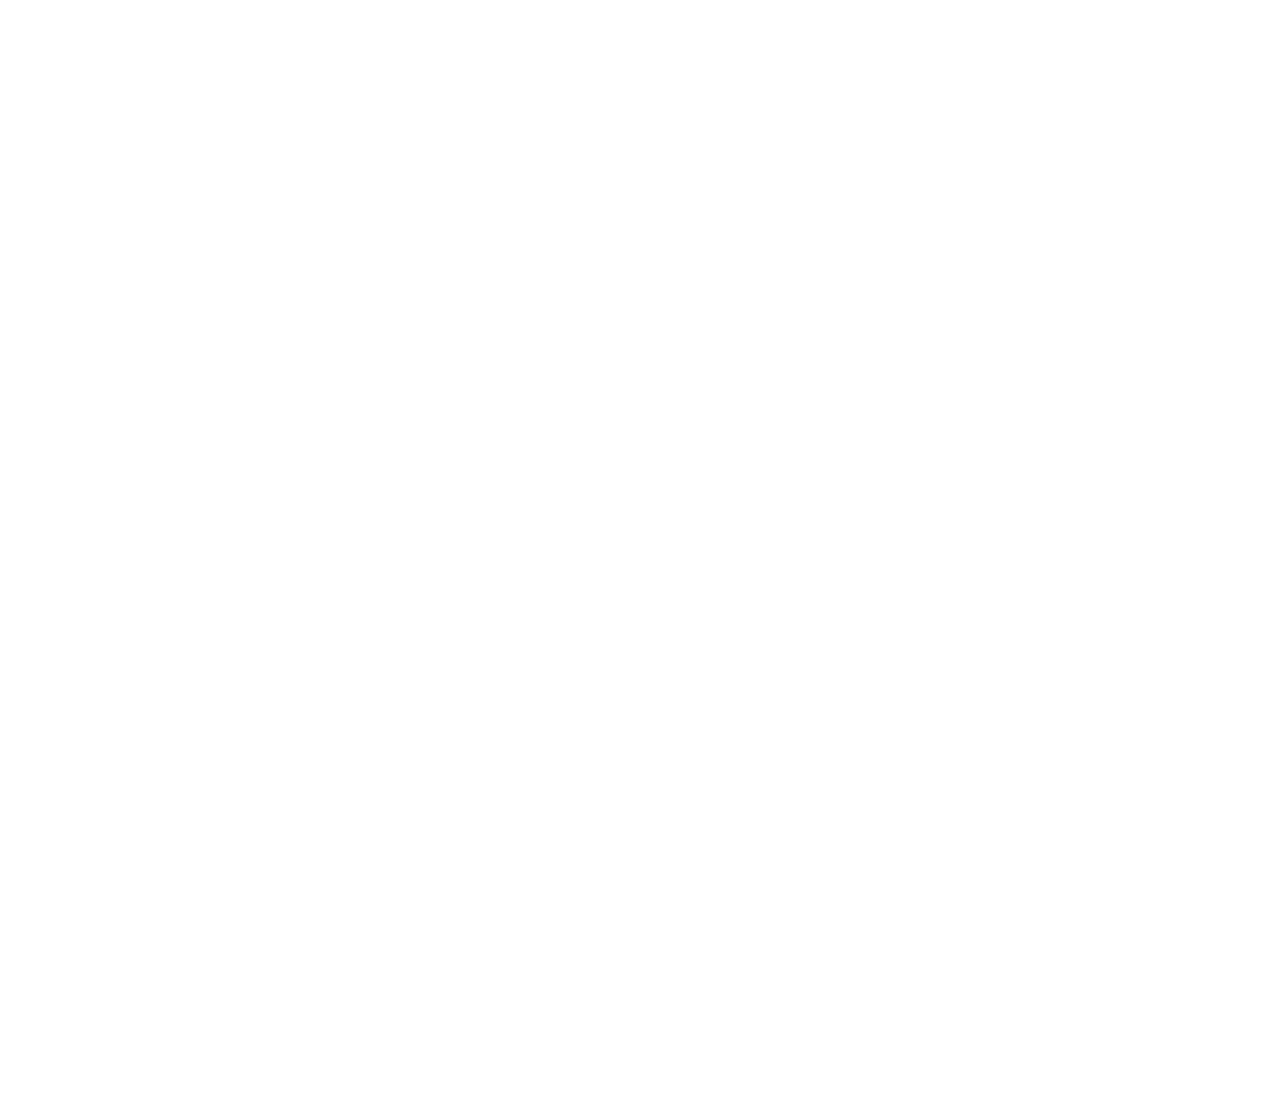
==== about.html @ 91edb477 "Add About page with typewriter animation Introduces a new About page (about.html) with supporting CS" ====
<!DOCTYPE html>
<html lang="en">
<head>
  <meta charset="UTF-8">
  <meta name="viewport" content="width=device-width, initial-scale=1.0">
  <title>About - Furniro</title>

  <link rel="stylesheet" href="/201-project/css/layout/main.css">

  <!-- Header component styles -->
  <link rel="stylesheet" href="/201-project/css/layout/header.css">
  <link rel="stylesheet" href="/201-project/css/components/header/search.css">
  <link rel="stylesheet" href="/201-project/css/components/header/cart-wishlist.css">


  <link rel="stylesheet" href="/201-project/css/layout/footer.css">

  <link rel="stylesheet" href="/201-project/css/core/toast.css">
  <link rel="stylesheet" href="/201-project/css/components/banners/page-banner.css">
  <link rel="stylesheet" href="/201-project/css/components/banners/feature-banner.css">

  <!-- Contact page styles -->
  <link rel="stylesheet" href="css/layout/about.css">
  <link rel="stylesheet" href="css/pages/about/typewriter.css">

  <link href="https://fonts.googleapis.com/css2?family=Poppins:wght@400;500;600;700&family=Montserrat:wght@700&display=swap"
          rel="stylesheet">
</head>
<body>
<div id="header-placeholder"></div>

<div id="banner-placeholder"></div>

<!-- About内容区域 - 纯文本 -->
<section class="about-typewriter-section">
  <div class="typewriter-container">

    <!-- 内容 -->
    <div class="typewriter-content">
      <p class="reveal-paragraph" data-index="0">
        Furniro was founded on the simple idea of bringing sustainably sourced, meticulously crafted, impeccably designed, and built-to-last luxury furniture to your home. At Meubel House, we believe in designing and crafting intuitively iconic pieces of furniture that exude luxury elegance and effortless comfort. We conceptualize and design every piece to be rich in detail, high in comfort, and best in functionality.
      </p>

      <p class="reveal-paragraph" data-index="1">
        From visual interest to texture, to shape to the minute tailored details, we meticulously craft our collection of living, dining, and outdoor furniture to become a point of pride at your home. At the heart of Meubel House is our dedicated and skilled team of artisans and craftsmen that we have carefully chosen to work with us and their deep appreciation for the maker's touch.
      </p>

      <p class="reveal-paragraph" data-index="2">
        And we go the extra mile to achieve excellence, thanks to their craftsmanship and several decades of experience behind them. With hand-selection of premium materials considering their texture, uniqueness, and longevity, coupled with a thoughtful selection of tones and designs, we ensure the quality of our pieces is bespoke without forgetting to highlight the inherent beauty of materials.
      </p>

      <p class="reveal-paragraph" data-index="3">
        Further, our founders' passion for environment and adventure takes them across Asia to handpick unique pieces in the most unexpected places. From vintage markets in mountainous villages, nowhere is off-limits for finding pieces of furniture that align with Meubel House's standards. Bringing that impeccable sense of style and design to your purchase experience, we are situated in a secluded yet stunning location, surrounded by the tranquility of lush green nature in the quietness of Gower Street in the heart of Colombo.
      </p>

      <p class="reveal-paragraph" data-index="4">
        Our showroom is stylishly designed to browse our collections of living, dining, and outdoor furniture, and accessories, while experiencing homely luxury. The blissful quietness of the surroundings, calming sight of lush greens, and the heavenly coziness of our stylish furniture, complemented by our friendly staff, who will assist you with choosing, purchasing, and delivering, is a comforting experience in itself. And we invite you to walk into our sanctuary of design and craftsmanship to discover furniture that will make your house feel like home.
      </p>
    </div>
  </div>
</section>



<div id="feature-banner-placeholder"></div>

<div id="footer-placeholder"></div>

<!-- Core utilities -->
<script src="/201-project/js/component/component-loader.js"></script>
<script src="/201-project/js/core/page-utility.js"></script>
<script src="/201-project/js/core/toast.js"></script>
<script src="/201-project/js/core/navigate.js"></script>

<!-- Data layer -->
<script src="/201-project/js/core/product-repository.js"></script>
<script src="/201-project/js/pages/shop/product-filter.js"></script>

<!-- Header components -->
<script src="/201-project/js/component/header/search.js"></script>
<script src="/201-project/js/component/header/cart-dropdown-renderer.js"></script>
<script src="/201-project/js/component/header/cart.js"></script>
<script src="/201-project/js/component/header/wishlist-dropdown-renderer.js"></script>
<script src="/201-project/js/component/header/wishlist.js"></script>





<!-- About page components -->
<script src="/201-project/js/pages/about/paragraph-reveal.js"></script>

<!-- Page managers -->
<script src="/201-project/js/manager/about-manager.js"></script>
<script src="/201-project/js/manager/header-manager.js"></script>

<!-- Main controller (must be last) -->
<script src="/201-project/js/manager/main.js"></script>

<script>
  // Initialize about page after main app initialization
  (async function() {
    // Wait for main app initialization
    const waitForApp = () => {
      return new Promise((resolve) => {
        const checkInit = () => window.FurniroApp && window.FurniroApp.isInitialized === true;

        if (checkInit()) {
          resolve();
        } else {
          const checkInterval = setInterval(() => {
            if (checkInit()) {
              clearInterval(checkInterval);
              resolve();
            }
          }, 50);

          // Timeout after 10 seconds
          setTimeout(() => {
            clearInterval(checkInterval);
            console.error('Timeout: Main app not initialized');
            resolve();
          }, 10000);
        }
      });
    };

    await waitForApp();

    try {
      console.log('🚀 Initializing About Page...');

      // Simple breadcrumb for about page
      const breadcrumb = [
        { text: 'Home', href: '/201-project/index.html' },
        { text: 'About' }
      ];

      // Load page-specific components (banner and feature-banner)
      await ComponentLoader.loadComponents([
        {
          name: 'page-banner',
          target: '#banner-placeholder',
          params: {
            'banner-title': 'About',
            'banner-breadcrumb': breadcrumb
          }
        },
        {
          name: 'feature-banner',
          target: '#feature-banner-placeholder'
        }
      ]);

      console.log('✓ About page components loaded');
    } catch (error) {
      console.error('❌ About page initialization failed:', error);
    }
  })();
</script>

</body>
</html>
---- css/layout/about.css ----
/* ========================================
   About Page - 纯文本展示，无背景图
   ======================================== */

body {
    font-family: var(--font-main);
    color: var(--text-dark);
    overflow-x: hidden;
}

/* About内容区域 */
.about-typewriter-section {
    position: relative;
    min-height: 100vh;
    padding: 80px 0 100px;
    background: white; /* 纯白色背景 */
    display: flex;
    align-items: center;
    justify-content: center;
}

/* 内容容器 - 页面居中 */
.typewriter-container {
    width: 100%;
    max-width: 1240px;
    margin: 0 auto;
    padding: 0 20px;
    display: flex;
    flex-direction: column;
    align-items: center;
}

/* 内容样式 - 两端对齐 */
.typewriter-content {
    font-size: 1.1rem;
    line-height: 1.8;
    color: var(--text-gray);
    text-align: justify; /* 两端对齐 */
    font-family: var(--font-main);
    max-width: 900px;
    width: 100%;
}

.typewriter-content p {
    margin-bottom: 25px;
}

/* Feature Banner区域 */
.feature-banner {
    min-height: 200px;
    background: white;
    position: relative;
}

/* Footer区域 */
.site-footer {
    min-height: 300px;
    background: var(--bg-light);
    position: relative;
}

/* 响应式设计 */
@media screen and (max-width: 1440px) {
    .typewriter-container {
        padding: 0 20px;
    }

    .typewriter-title {
        font-size: 3.5rem;
    }

    .typewriter-content {
        font-size: 1.05rem;
    }
}

@media screen and (max-width: 1024px) {
    .typewriter-container {
        padding: 0 40px;
    }

    .typewriter-title {
        font-size: 3rem;
    }

    .typewriter-content {
        font-size: 1rem;
        line-height: 1.7;
    }
}

@media screen and (max-width: 768px) {
    .typewriter-container {
        padding: 0 30px;
    }

    .typewriter-title {
        font-size: 2.5rem;
        margin-bottom: 30px;
    }

    .typewriter-content {
        font-size: 0.95rem;
        line-height: 1.6;
        max-width: 100%;
    }
}

@media screen and (max-width: 480px) {
    .typewriter-container {
        padding: 0 20px;
    }

    .typewriter-title {
        font-size: 2rem;
        margin-bottom: 25px;
    }

    .typewriter-content {
        font-size: 0.9rem;
        line-height: 1.6;
    }
}
---- css/pages/about/typewriter.css ----
/* ========================================
   Typewriter Animation - Simple Fade In
   ======================================== */

/* 标题样式 - 始终显示 */
.typewriter-title {
    opacity: 1;
}

/* 段落初始状态 - 隐藏 */
.reveal-paragraph {
    opacity: 0;
    transform: translateY(30px);
    transition: opacity 0.6s ease-out, transform 0.6s ease-out;
}

/* 段落显示状态 - 从下往上淡入 */
.reveal-paragraph.visible {
    opacity: 1;
    transform: translateY(0);
}
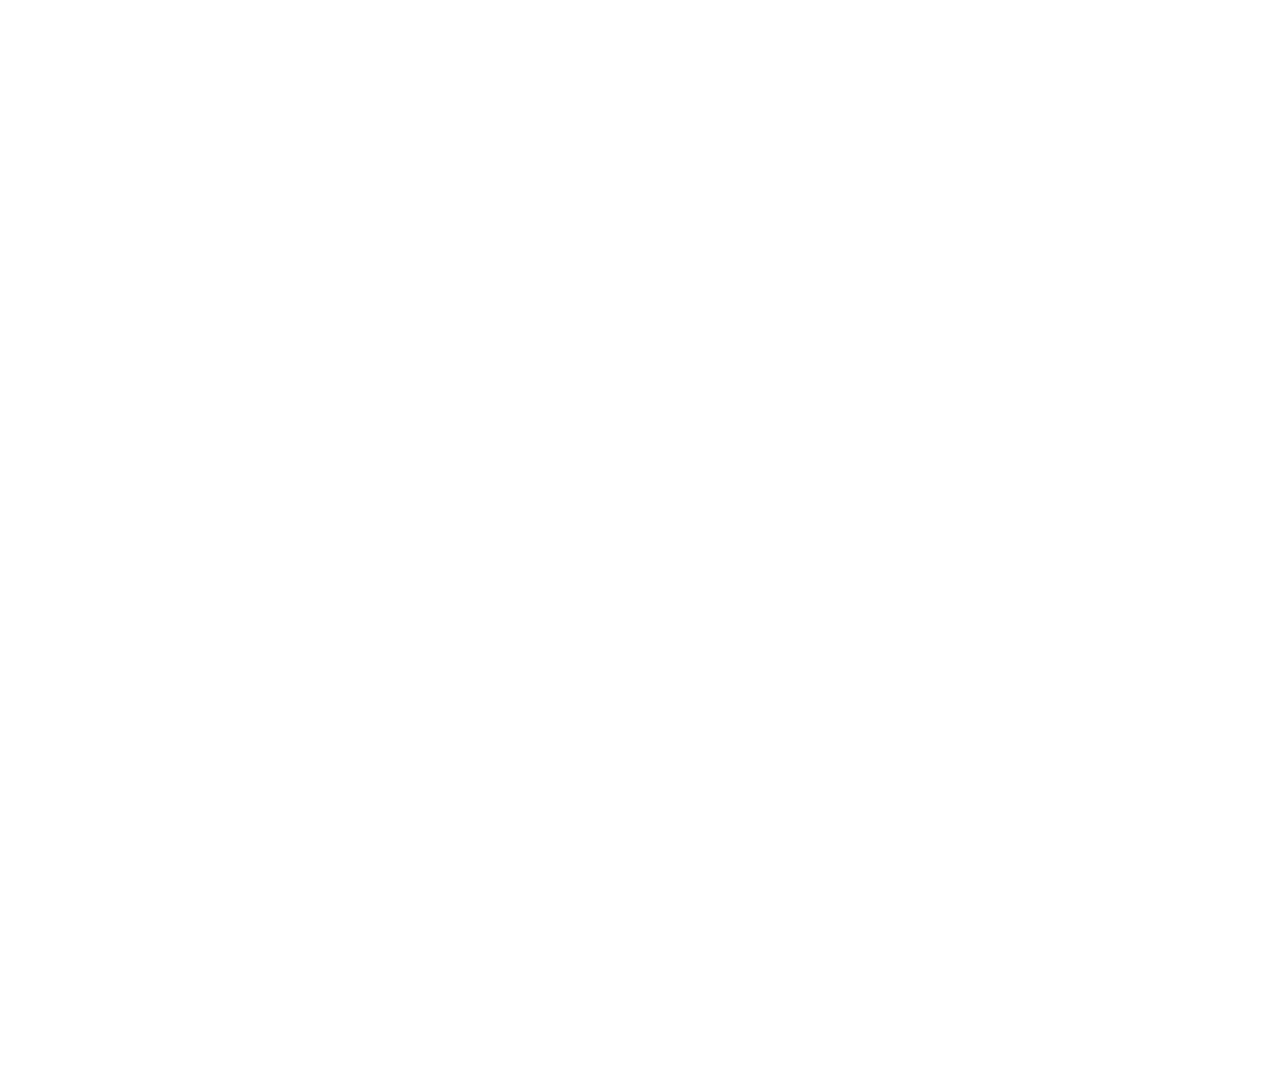
==== commit 80637603: "Remove analysis docs and update HTML pages Delete multiple outdated analysis/architecture markdown f" ====
--- a/about.html
+++ b/about.html
@@ -5,19 +5,22 @@
   <meta name="viewport" content="width=device-width, initial-scale=1.0">
   <title>About - Furniro</title>
 
-  <link rel="stylesheet" href="/201-project/css/layout/main.css">
+  <link rel="stylesheet" href="./css/layout/main.css">
 
   <!-- Header component styles -->
-  <link rel="stylesheet" href="/201-project/css/layout/header.css">
-  <link rel="stylesheet" href="/201-project/css/components/header/search.css">
-  <link rel="stylesheet" href="/201-project/css/components/header/cart-wishlist.css">
+  <link rel="stylesheet" href="./css/layout/header.css">
+  <link rel="stylesheet" href="./css/components/header/search.css">
+  <link rel="stylesheet" href="./css/components/header/dropdown-base.css">
+  <link rel="stylesheet" href="./css/components/header/cart.css">
+  <link rel="stylesheet" href="./css/components/header/wishlist.css">
+  <link rel="stylesheet" href="./css/components/header/user.css">
 
 
-  <link rel="stylesheet" href="/201-project/css/layout/footer.css">
+  <link rel="stylesheet" href="./css/layout/footer.css">
 
-  <link rel="stylesheet" href="/201-project/css/core/toast.css">
-  <link rel="stylesheet" href="/201-project/css/components/banners/page-banner.css">
-  <link rel="stylesheet" href="/201-project/css/components/banners/feature-banner.css">
+  <link rel="stylesheet" href="./css/core/toast.css">
+  <link rel="stylesheet" href="./css/components/banners/page-banner.css">
+  <link rel="stylesheet" href="./css/components/banners/feature-banner.css">
 
   <!-- Contact page styles -->
   <link rel="stylesheet" href="css/layout/about.css">
@@ -67,35 +70,35 @@
 <div id="footer-placeholder"></div>
 
 <!-- Core utilities -->
-<script src="/201-project/js/component/component-loader.js"></script>
-<script src="/201-project/js/core/page-utility.js"></script>
-<script src="/201-project/js/core/toast.js"></script>
-<script src="/201-project/js/core/navigate.js"></script>
+<script src="./js/component/component-loader.js"></script>
+<script src="./js/core/page-utility.js"></script>
+<script src="./js/core/toast.js"></script>
+<script src="./js/core/auth-guard.js"></script>
+<script src="./js/core/navigate.js"></script>
 
 <!-- Data layer -->
-<script src="/201-project/js/core/product-repository.js"></script>
-<script src="/201-project/js/pages/shop/product-filter.js"></script>
+<script src="./js/core/product-repository.js"></script>
+<script src="./js/core/data-sync-utils.js"></script>
+<script src="./js/pages/shop/product-filter.js"></script>
 
 <!-- Header components -->
-<script src="/201-project/js/component/header/search.js"></script>
-<script src="/201-project/js/component/header/cart-dropdown-renderer.js"></script>
-<script src="/201-project/js/component/header/cart.js"></script>
-<script src="/201-project/js/component/header/wishlist-dropdown-renderer.js"></script>
-<script src="/201-project/js/component/header/wishlist.js"></script>
-
-
-
-
+<script src="./js/component/header/search.js"></script>
+<script src="./js/component/header/cart-dropdown-renderer.js"></script>
+<script src="./js/component/header/cart.js"></script>
+<script src="./js/component/header/wishlist-dropdown-renderer.js"></script>
+<script src="./js/component/header/wishlist.js"></script>
+<script src="./js/component/header/user-dropdown-renderer.js"></script>
+<script src="./js/component/header/user.js"></script>
 
 <!-- About page components -->
-<script src="/201-project/js/pages/about/paragraph-reveal.js"></script>
+<script src="./js/pages/about/paragraph-reveal.js"></script>
 
 <!-- Page managers -->
-<script src="/201-project/js/manager/about-manager.js"></script>
-<script src="/201-project/js/manager/header-manager.js"></script>
+<script src="./js/manager/about-manager.js"></script>
+<script src="./js/manager/header-manager.js"></script>
 
 <!-- Main controller (must be last) -->
-<script src="/201-project/js/manager/main.js"></script>
+<script src="./js/manager/main.js"></script>
 
 <script>
   // Initialize about page after main app initialization
@@ -132,7 +135,7 @@
 
       // Simple breadcrumb for about page
       const breadcrumb = [
-        { text: 'Home', href: '/201-project/index.html' },
+        { text: 'Home', href: './index.html' },
         { text: 'About' }
       ];
 
--- a/css/layout/main.css
+++ b/css/layout/main.css
@@ -0,0 +1,101 @@
+/* ========================================
+   FURNIRO - Main Styles
+   ======================================== */
+
+/* RESET & VARIABLES */
+* {
+    margin: 0;
+    padding: 0;
+    box-sizing: border-box;
+}
+
+:root {
+    --primary-color: #B88E2F;
+    --text-dark: #3A3A3A;
+    --text-gray: #616161;
+    --text-light-gray: #9F9F9F;
+    --bg-light: #F4F5F7;
+    --bg-cream: #FFF3E3;
+    --bg-beige: #FCF8F3;
+    --font-main: 'Poppins', sans-serif;
+}
+
+body {
+    font-family: var(--font-main);
+    color: var(--text-dark);
+    overflow-x: hidden;
+    padding-top: 100px;
+}
+
+/* Body padding responsive - synced with header height */
+@media (max-width: 768px) {
+    body {
+        padding-top: 70px;
+    }
+}
+
+@media (max-width: 576px) {
+    body {
+        padding-top: 60px;
+    }
+}
+
+ul { list-style: none; }
+a { text-decoration: none; color: inherit; }
+
+/* UTILITIES */
+.container {
+    max-width: 1240px;
+    margin: 0 auto;
+    padding: 0 20px;
+}
+
+.section-padding {
+    padding: 60px 0;
+}
+
+/* BUTTONS */
+.btn-primary {
+    background: var(--primary-color);
+    color: white;
+    padding: 25px 72px;
+    font-weight: 700;
+    font-size: 16px;
+    display: inline-block;
+    text-transform: uppercase;
+    transition: background 0.3s ease;
+}
+
+.btn-primary:hover {
+    background: #A07828;
+}
+
+.btn-primary-text {
+    color: white;
+    font-size: 16px;
+    font-weight: 700;
+    letter-spacing: 0.5px;
+}
+
+.btn-outline {
+    border: 1px solid var(--primary-color);
+    color: var(--primary-color);
+    padding: 12px 74px;
+    font-weight: 600;
+    display: inline-block;
+    transition: all 0.3s ease;
+}
+
+.btn-outline:hover {
+    background: var(--primary-color);
+}
+
+.btn-outline:hover .showmore-span {
+    color: white;
+}
+
+.showmore-span {
+    color: var(--primary-color);
+    font-size: 16px;
+    font-weight: 600;
+}
--- a/css/layout/header.css
+++ b/css/layout/header.css
@@ -0,0 +1,323 @@
+/* header.css - Header container and icon styles */
+
+/* ========================================
+   HEADER CONTAINER
+   ======================================== */
+
+.header {
+    height: 100px;
+    background: white;
+    display: flex;
+    align-items: center;
+    position: fixed;
+    top: 0;
+    left: 0;
+    right: 0;
+    z-index: 1000;
+    border-bottom: 1px solid rgba(0,0,0,0.05);
+}
+
+.header-container {
+    display: flex;
+    justify-content: space-between;
+    align-items: center;
+    width: 100%;
+    position: relative;
+}
+
+.logo {
+    display: flex;
+    align-items: center;
+    gap: 5px;
+}
+
+.logo img {
+    width: 50px;
+    height: 32px;
+    object-fit: contain;
+}
+
+.logo-text {
+    font-size: 34px;
+    font-weight: 700;
+    font-family: 'Montserrat', sans-serif;
+    color: black;
+}
+
+/* ========================================
+   NAVIGATION & ANIMATION
+   ======================================== */
+
+.nav-links {
+    display: flex;
+    gap: 75px;
+}
+
+.nav-link-text {
+    font-weight: 500;
+    font-size: 16px;
+    color: black;
+    position: relative;
+    display: inline-block;
+    padding-bottom: 2px;
+    transition: color 0.3s ease;
+}
+
+/* Underline Animation */
+.nav-link-text::after {
+    content: '';
+    position: absolute;
+    width: 0;
+    height: 2px;
+    bottom: 0;
+    left: 0;
+    background-color: var(--primary-color);
+    transition: width 0.3s ease-in-out;
+}
+
+.nav-link-text:hover::after {
+    width: 100%;
+}
+
+.nav-link-text:hover {
+    color: var(--primary-color);
+}
+
+/* Active State */
+.nav-link-text.active {
+    color: var(--primary-color);
+}
+
+.nav-link-text.active::after {
+    width: 100%;
+}
+
+/* ========================================
+   HEADER ICONS
+   ======================================== */
+
+.header-icons {
+    display: flex;
+    gap: 45px;
+}
+
+.icon {
+    width: 28px;
+    height: 28px;
+    cursor: pointer;
+    transition: opacity 0.3s ease;
+    position: relative;
+}
+
+.icon img {
+    width: 100%;
+    height: 100%;
+    object-fit: contain;
+}
+
+.icon:hover {
+    opacity: 0.7;
+}
+
+.icon-badge {
+    position: absolute;
+    top: -5px;
+    right: -10px;
+    background: #E97171;
+    color: white;
+    font-size: 12px;
+    width: 20px;
+    height: 20px;
+    border-radius: 50%;
+    display: flex;
+    align-items: center;
+    justify-content: center;
+}
+
+/* ========================================
+   MOBILE MENU TOGGLE
+   ======================================== */
+
+.mobile-menu-toggle {
+    display: none;
+    flex-direction: column;
+    justify-content: space-around;
+    width: 28px;
+    height: 24px;
+    background: transparent;
+    border: none;
+    cursor: pointer;
+    padding: 0;
+    z-index: 1001;
+}
+
+.mobile-menu-toggle span {
+    width: 100%;
+    height: 3px;
+    background: var(--text-dark);
+    border-radius: 2px;
+    transition: all 0.3s ease;
+}
+
+/* Hamburger to X animation */
+.mobile-menu-toggle.active span:nth-child(1) {
+    transform: rotate(45deg) translate(6px, 6px);
+}
+
+.mobile-menu-toggle.active span:nth-child(2) {
+    opacity: 0;
+}
+
+.mobile-menu-toggle.active span:nth-child(3) {
+    transform: rotate(-45deg) translate(6px, -6px);
+}
+
+/* ========================================
+   HEADER RESPONSIVE
+   ======================================== */
+
+@media (max-width: 1200px) {
+    .nav-links {
+        gap: 50px;
+    }
+
+    .header-icons {
+        gap: 30px;
+    }
+}
+
+@media (max-width: 992px) {
+    .nav-links {
+        gap: 35px;
+    }
+
+    .header-icons {
+        gap: 25px;
+    }
+
+    .logo-text {
+        font-size: 28px;
+    }
+
+    .logo img {
+        width: 42px;
+        height: 28px;
+    }
+}
+
+@media (max-width: 768px) {
+    .header {
+        height: 70px;
+    }
+
+    .mobile-menu-toggle {
+        display: flex;
+    }
+
+    .navbar {
+        position: fixed;
+        top: 70px;
+        left: 0;
+        right: 0;
+        background: white;
+        padding: 20px;
+        box-shadow: 0 4px 12px rgba(0, 0, 0, 0.1);
+        transform: translateY(-100%);
+        opacity: 0;
+        visibility: hidden;
+        transition: all 0.3s ease;
+        z-index: 999;
+    }
+
+    .navbar.active {
+        transform: translateY(0);
+        opacity: 1;
+        visibility: visible;
+    }
+
+    .nav-links {
+        flex-direction: column;
+        gap: 0;
+        align-items: center;
+    }
+
+    .nav-links li {
+        width: 100%;
+        text-align: center;
+        border-bottom: 1px solid rgba(0, 0, 0, 0.05);
+    }
+
+    .nav-links li:last-child {
+        border-bottom: none;
+    }
+
+    .nav-link-text {
+        display: block;
+        padding: 15px 0;
+        font-size: 18px;
+    }
+
+    .header-icons {
+        gap: 20px;
+    }
+
+    .icon {
+        width: 24px;
+        height: 24px;
+    }
+
+    .logo-text {
+        font-size: 24px;
+    }
+
+    .logo img {
+        width: 36px;
+        height: 24px;
+    }
+}
+
+@media (max-width: 576px) {
+    .header {
+        height: 60px;
+    }
+
+    .navbar {
+        top: 60px;
+    }
+
+    .header-icons {
+        gap: 15px;
+    }
+
+    .icon {
+        width: 22px;
+        height: 22px;
+    }
+
+    .icon-badge {
+        width: 16px;
+        height: 16px;
+        font-size: 10px;
+        top: -4px;
+        right: -8px;
+    }
+
+    .logo-text {
+        font-size: 20px;
+    }
+
+    .logo img {
+        width: 30px;
+        height: 20px;
+    }
+
+    .mobile-menu-toggle {
+        width: 24px;
+        height: 20px;
+    }
+
+    .mobile-menu-toggle span {
+        height: 2px;
+    }
+}
+
--- a/css/components/header/search.css
+++ b/css/components/header/search.css
@@ -0,0 +1,74 @@
+/* search.css - Search overlay styles */
+
+/* ========================================
+   SEARCH OVERLAY
+   ======================================== */
+
+.search-overlay {
+    position: fixed;
+    top: 0;
+    left: 0;
+    width: 100vw;
+    height: 100vh;
+    background: rgba(255, 255, 255, 0.1);
+    backdrop-filter: blur(10px);
+    z-index: 2000;
+    display: flex;
+    justify-content: center;
+    padding-top: 120px;
+    opacity: 1;
+    transition: opacity 0.3s ease;
+}
+
+.search-overlay.hidden {
+    opacity: 0;
+    pointer-events: none;
+    display: none;
+}
+
+.search-bar-container {
+    width: 600px;
+    height: 60px;
+    background: white;
+    border-radius: 50px;
+    box-shadow: 0 10px 30px rgba(0,0,0,0.15);
+    display: flex;
+    align-items: center;
+    padding: 0 25px;
+    border: 1px solid #eee;
+}
+
+.search-icon-large {
+    width: 24px;
+    height: 24px;
+    background-image: url('/201-project/images/icons/search.png');
+    background-size: contain;
+    background-repeat: no-repeat;
+    background-position: center;
+}
+
+#global-search-input {
+    flex: 1;
+    border: none;
+    outline: none;
+    font-size: 16px;
+    margin: 0 15px;
+    font-family: var(--font-main);
+    color: var(--text-gray);
+}
+
+#global-search-btn {
+    background: var(--primary-color);
+    color: white;
+    border: none;
+    padding: 10px 25px;
+    border-radius: 30px;
+    cursor: pointer;
+    font-weight: 500;
+    transition: background 0.3s;
+}
+
+#global-search-btn:hover {
+    background: #A07828;
+}
+
--- a/css/components/header/dropdown-base.css
+++ b/css/components/header/dropdown-base.css
@@ -0,0 +1,22 @@
+/* dropdown-base.css - Shared dropdown base styles for header components */
+
+/* ========================================
+   DROPDOWN BASE
+   ======================================== */
+
+.header-dropdown {
+    position: absolute;
+    top: 70px;
+    right: 0;
+    background: white;
+    box-shadow: 0 4px 12px rgba(0,0,0,0.1);
+    padding: 0;
+    border-radius: 8px;
+    z-index: 1001;
+    display: none;
+    width: 380px;
+}
+
+.header-dropdown.active {
+    display: block;
+}
--- a/css/components/header/cart.css
+++ b/css/components/header/cart.css
@@ -0,0 +1,319 @@
+/* cart.css - Cart dropdown styles */
+
+/* ========================================
+   CART ITEMS CONTAINER
+   ======================================== */
+
+.cart-items {
+    max-height: 520px;
+    overflow-y: auto;
+    padding: 20px;
+}
+
+/* Custom scrollbar styling */
+.cart-items::-webkit-scrollbar {
+    width: 6px;
+}
+
+.cart-items::-webkit-scrollbar-track {
+    background: #F9F1E7;
+    border-radius: 3px;
+}
+
+.cart-items::-webkit-scrollbar-thumb {
+    background: #B88E2F;
+    border-radius: 3px;
+}
+
+.cart-items::-webkit-scrollbar-thumb:hover {
+    background: #9A7328;
+}
+
+/* ========================================
+   CART ITEM CARDS
+   ======================================== */
+
+.cart-item {
+    display: flex;
+    align-items: center;
+    gap: 15px;
+    margin-bottom: 20px;
+    padding-bottom: 20px;
+    border-bottom: 1px solid #F9F1E7;
+    min-height: fit-content;
+}
+
+.cart-item:last-child {
+    border-bottom: none;
+    margin-bottom: 0;
+    padding-bottom: 0;
+}
+
+.cart-item-img {
+    width: 80px;
+    height: 119px;
+    min-width: 80px;
+    object-fit: cover;
+    border-radius: 8px;
+    background: var(--bg-light);
+    flex-shrink: 0;
+    align-self: center;
+}
+
+.cart-item-info {
+    flex: 1;
+    display: flex;
+    flex-direction: column;
+    gap: 4px;
+    min-width: 0;
+}
+
+.cart-item-title {
+    display: block;
+    font-size: 18px;
+    font-weight: 600;
+    color: black;
+    line-height: 1.3;
+    word-wrap: break-word;
+    overflow-wrap: break-word;
+}
+
+.cart-item-variant {
+    display: block;
+    font-size: 13px;
+    color: #666;
+    line-height: 1.4;
+    word-wrap: break-word;
+    overflow-wrap: break-word;
+}
+
+.cart-item-price-row {
+    display: block;
+    margin-top: 2px;
+}
+
+.cart-item-price {
+    display: block;
+    font-size: 15px;
+    color: #B88E2F;
+    font-weight: 600;
+    white-space: nowrap;
+    margin-bottom: 6px;
+}
+
+/* ========================================
+   CART CONTROLS
+   ======================================== */
+
+.cart-controls {
+    display: flex;
+    align-items: center;
+    justify-content: space-between;
+    gap: 15px;
+    margin-top: 4px;
+}
+
+.cart-qty-group {
+    display: flex;
+    align-items: center;
+    gap: 8px;
+}
+
+.qty-btn {
+    background: transparent;
+    border: 1px solid #9F9F9F;
+    width: 24px;
+    height: 24px;
+    border-radius: 50%;
+    cursor: pointer;
+    display: flex;
+    align-items: center;
+    justify-content: center;
+    font-size: 14px;
+    transition: all 0.2s ease;
+    flex-shrink: 0;
+}
+
+/* Minus button - lighter color */
+.qty-btn.minus {
+    background: transparent;
+    border-color: #D9D9D9;
+    color: var(--text-light-gray);
+}
+
+.qty-btn.minus:hover {
+    background: #F5F5F5;
+    border-color: #BDBDBD;
+}
+
+/* Plus button - darker color to encourage adding more */
+.qty-btn.plus {
+    background: transparent;
+    border-color: #D9D9D9;
+    color: var(--text-dark);
+    font-weight: 600;
+}
+
+.qty-btn.plus:hover {
+    background: #F5F5F5;
+    border-color: #BDBDBD;
+}
+
+.qty-btn:disabled {
+    opacity: 0.3;
+    cursor: not-allowed;
+}
+
+.qty-btn:disabled:hover {
+    background: transparent;
+    border-color: #9F9F9F;
+}
+
+.qty-display {
+    min-width: 42px;
+    text-align: center;
+    font-size: 14px;
+    font-weight: 500;
+    color: black;
+}
+
+/* Quantity input field styling */
+.qty-input {
+    border: none;
+    background: transparent;
+    outline: none;
+    padding: 0;
+    -moz-appearance: textfield; /* Remove number input arrows in Firefox */
+}
+
+.qty-input::-webkit-outer-spin-button,
+.qty-input::-webkit-inner-spin-button {
+    -webkit-appearance: none; /* Remove number input arrows in Chrome/Safari */
+    margin: 0;
+}
+
+.qty-input:focus {
+    background: #F9F1E7;
+    border-radius: 4px;
+}
+
+.qty-btn.delete {
+    width: auto;
+    height: auto;
+    border-radius: 0;
+    padding: 0;
+    font-size: 13px;
+    border: none;
+    color: #999;
+    text-decoration: underline;
+    background: transparent;
+    flex-shrink: 0;
+}
+
+.qty-btn.delete:hover {
+    background: transparent;
+    color: #E97171;
+}
+
+/* ========================================
+   CART ICON ANIMATION
+   ======================================== */
+
+@keyframes cartBounce {
+    0% {
+        transform: rotate(0deg) scale(1);
+    }
+    50% {
+        transform: rotate(30deg) scale(1.3);
+    }
+    100% {
+        transform: rotate(0deg) scale(1);
+    }
+}
+
+.cart-icon-animate {
+    animation: cartBounce 1s ease-in-out;
+}
+
+/* ========================================
+   OUT OF STOCK ITEM STYLES (DROPDOWN)
+   ======================================== */
+
+.cart-item.out-of-stock-item {
+    opacity: 0.7;
+}
+
+.cart-qty-wrapper {
+    display: flex;
+    flex-direction: column;
+    align-items: flex-start;
+}
+
+.cart-qty-group.frozen {
+    opacity: 0.5;
+    pointer-events: none;
+}
+
+.cart-qty-group.frozen .qty-btn,
+.cart-qty-group.frozen .qty-input {
+    cursor: not-allowed;
+}
+
+.dropdown-out-of-stock-label {
+    font-size: 9px;
+    color: #E97171;
+    font-weight: 600;
+    margin-top: 4px;
+    text-transform: uppercase;
+    letter-spacing: 0.3px;
+}
+
+/* ========================================
+   ACTION BUTTONS (LIKE & DELETE)
+   ======================================== */
+
+.cart-action-btns {
+    display: flex;
+    flex-direction: column;
+    align-items: flex-center;
+    gap: 4px;
+}
+
+.cart-like-btn {
+    background: transparent;
+    border: none;
+    padding: 2px;
+    cursor: pointer;
+    display: flex;
+    align-items: flex-center;
+    justify-content: center;
+    transition: transform 0.2s ease;
+}
+
+.cart-like-btn:hover {
+    transform: scale(1.1);
+}
+
+.cart-like-btn .like-icon {
+    width: 18px;
+    height: 18px;
+    object-fit: contain;
+    transition: transform 0.15s ease;
+}
+
+/* Heart animation */
+@keyframes heartPop {
+    0% {
+        transform: scale(1);
+    }
+    50% {
+        transform: scale(1.3);
+    }
+    100% {
+        transform: scale(1);
+    }
+}
+
+.cart-like-btn.heart-animate .like-icon {
+    animation: heartPop 0.3s ease-in-out;
+}
--- a/css/components/header/wishlist.css
+++ b/css/components/header/wishlist.css
@@ -0,0 +1,81 @@
+/* wishlist.css - Wishlist dropdown styles */
+
+/* ========================================
+   WISHLIST ITEMS CONTAINER
+   ======================================== */
+
+.wishlist-items {
+    max-height: 520px;
+    overflow-y: auto;
+    padding: 20px;
+}
+
+/* Custom scrollbar styling */
+.wishlist-items::-webkit-scrollbar {
+    width: 6px;
+}
+
+.wishlist-items::-webkit-scrollbar-track {
+    background: #F9F1E7;
+    border-radius: 3px;
+}
+
+.wishlist-items::-webkit-scrollbar-thumb {
+    background: #B88E2F;
+    border-radius: 3px;
+}
+
+.wishlist-items::-webkit-scrollbar-thumb:hover {
+    background: #9A7328;
+}
+
+/* ========================================
+   WISHLIST ITEM CARDS
+   ======================================== */
+
+.wishlist-item {
+    display: flex;
+    align-items: center;
+    gap: 15px;
+    margin-bottom: 20px;
+    padding-bottom: 20px;
+    border-bottom: 1px solid #F9F1E7;
+    min-height: fit-content;
+}
+
+.wishlist-item:last-child {
+    border-bottom: none;
+    margin-bottom: 0;
+    padding-bottom: 0;
+}
+
+.wishlist-item-img {
+    width: 80px;
+    height: 119px;
+    min-width: 80px;
+    object-fit: cover;
+    border-radius: 8px;
+    background: var(--bg-light);
+    flex-shrink: 0;
+    align-self: center;
+}
+
+/* ========================================
+   WISHLIST ICON ANIMATION
+   ======================================== */
+
+@keyframes wishlistPulse {
+    0% {
+        transform: scale(1);
+    }
+    50% {
+        transform: scale(1.4);
+    }
+    100% {
+        transform: scale(1);
+    }
+}
+
+.wishlist-icon-animate {
+    animation: wishlistPulse 1s ease-in-out;
+}
--- a/css/components/header/user.css
+++ b/css/components/header/user.css
@@ -0,0 +1,196 @@
+/* user.css - User dropdown styles */
+
+/* ========================================
+   USER DROPDOWN
+   ======================================== */
+
+.user-dropdown {
+    width: 280px;
+}
+
+.user-content {
+    padding: 20px;
+}
+
+/* ========================================
+   LOGGED IN USER INFO
+   ======================================== */
+
+.user-info {
+    display: flex;
+    align-items: center;
+    gap: 15px;
+    padding-bottom: 16px;
+    border-bottom: 1px solid #F9F1E7;
+    margin-bottom: 16px;
+}
+
+.user-avatar {
+    width: 48px;
+    height: 48px;
+    min-width: 48px;
+    background: #F9F1E7;
+    border-radius: 50%;
+    display: flex;
+    align-items: center;
+    justify-content: center;
+    overflow: hidden;
+}
+
+.user-avatar img {
+    width: 48px;
+    height: auto;
+    object-fit: cover;
+}
+
+.user-details {
+    flex: 1;
+    min-width: 0;
+    display: flex;
+    flex-direction: column;
+    gap: 2px;
+}
+
+.user-name {
+    font-size: 16px;
+    font-weight: 600;
+    color: #333;
+    white-space: nowrap;
+    overflow: hidden;
+    text-overflow: ellipsis;
+}
+
+.user-email {
+    font-size: 13px;
+    color: #666;
+    white-space: nowrap;
+    overflow: hidden;
+    text-overflow: ellipsis;
+}
+
+/* ========================================
+   USER ACTION BUTTONS
+   ======================================== */
+
+.user-actions {
+    display: flex;
+    flex-direction: column;
+    gap: 10px;
+}
+
+.user-action-btn {
+    background: transparent;
+    border: none;
+    padding: 0;
+    font-size: 14px;
+    color: #666;
+    text-decoration: underline;
+    text-underline-offset: 2px;
+    cursor: pointer;
+    text-align: left;
+    transition: color 0.2s ease;
+}
+
+.user-action-btn:hover {
+    color: #B88E2F;
+}
+
+/* Logout button - special styling */
+.user-action-btn.logout-btn {
+    color: #999;
+}
+
+.user-action-btn.logout-btn:hover {
+    color: #E97171;
+}
+
+/* Admin badge */
+.admin-badge {
+    display: inline-block;
+    background: #B88E2F;
+    color: white;
+    font-size: 10px;
+    font-weight: 600;
+    padding: 2px 6px;
+    border-radius: 4px;
+    margin-left: 6px;
+    vertical-align: middle;
+}
+
+/* Admin button - special styling */
+.user-action-btn.admin-btn {
+    color: #B88E2F;
+    font-weight: 500;
+}
+
+.user-action-btn.admin-btn:hover {
+    color: #9A7328;
+}
+
+/* ========================================
+   GUEST USER MESSAGE
+   ======================================== */
+
+.user-guest-message {
+    text-align: center;
+    padding: 10px 0;
+}
+
+.guest-icon {
+    width: 60px;
+    height: 60px;
+    background: #F9F1E7;
+    border-radius: 50%;
+    display: flex;
+    align-items: center;
+    justify-content: center;
+    margin: 0 auto 16px;
+    overflow: hidden;
+}
+
+.guest-icon img {
+    width: 100%;
+    height: 100%;
+    object-fit: cover;
+}
+
+.guest-icon svg {
+    width: 32px;
+    height: 32px;
+    color: #B88E2F;
+}
+
+.guest-text {
+    font-size: 15px;
+    font-weight: 500;
+    color: #333;
+    margin: 0 0 6px 0;
+}
+
+.guest-subtext {
+    font-size: 13px;
+    color: #666;
+    margin: 0 0 16px 0;
+    line-height: 1.4;
+}
+
+/* ========================================
+   LOGIN BUTTON
+   ======================================== */
+
+.user-login-btn {
+    width: 100%;
+    padding: 12px 20px;
+    background: #B88E2F;
+    color: white;
+    border: none;
+    border-radius: 6px;
+    font-size: 14px;
+    font-weight: 500;
+    cursor: pointer;
+    transition: background-color 0.2s ease;
+}
+
+.user-login-btn:hover {
+    background: #9A7328;
+}
--- a/css/layout/footer.css
+++ b/css/layout/footer.css
@@ -0,0 +1,264 @@
+/* ========================================
+   FOOTER SECTION
+   ======================================== */
+
+.footer {
+    width: 100%;
+    background: white;
+    border-top: 1px solid rgba(0, 0, 0, 0.17);
+    padding: 48px 0;
+}
+
+.footer-wrapper {
+    max-width: 1240px;
+    margin: 0 auto;
+    padding: 0 100px;
+}
+
+.footer-content {
+    display: grid;
+    grid-template-columns: 285px 100px 150px 1fr;
+    gap: 136px;
+    margin-bottom: 48px;
+}
+
+.footer-brand {
+    display: flex;
+    flex-direction: column;
+    gap: 50px;
+}
+
+.brand-name {
+    font-size: 24px;
+    font-weight: 700;
+    color: black;
+}
+
+.brand-address {
+    color: var(--text-light-gray);
+    font-size: 16px;
+    font-weight: 400;
+    line-height: 24px;
+}
+
+.footer-column {
+    display: flex;
+    flex-direction: column;
+    gap: 55px;
+}
+
+.footer-title {
+    color: var(--text-light-gray);
+    font-size: 16px;
+    font-weight: 500;
+    margin-bottom: 0;
+}
+
+.footer-column a {
+    display: block;
+    margin-bottom: 46px;
+}
+
+.footer-column a:last-child {
+    margin-bottom: 0;
+}
+
+.footer-link {
+    color: black;
+    font-size: 16px;
+    font-weight: 500;
+    transition: color 0.3s ease;
+}
+
+.footer-link:hover {
+    color: var(--primary-color);
+}
+
+.footer-newsletter {
+    display: flex;
+    flex-direction: column;
+    gap: 31px;
+}
+
+.newsletter-form {
+    display: flex;
+    flex-direction: column;
+    gap: 11px;
+}
+
+.email-input {
+    border: none;
+    border-bottom: 1px solid black;
+    padding: 8px 0 3px 0;
+    font-size: 14px;
+    color: var(--text-light-gray);
+    font-family: var(--font-main);
+    outline: none;
+}
+
+.email-input::placeholder {
+    color: var(--text-light-gray);
+}
+
+.subscribe-btn {
+    align-self: flex-start;
+    border: none;
+    border-bottom: 1px solid black;
+    background: transparent;
+    padding: 8px 0 3px 0;
+    cursor: pointer;
+    transition: color 0.3s ease;
+}
+
+.subscribe-btn:hover .subscribe-span {
+    color: var(--primary-color);
+}
+
+.subscribe-span {
+    color: black;
+    font-size: 14px;
+    font-weight: 500;
+}
+
+.footer-bottom {
+    padding-top: 35px;
+    border-top: 1px solid #D9D9D9;
+}
+
+.copyright-span {
+    color: black;
+    font-size: 16px;
+    font-weight: 400;
+}
+
+/* RESPONSIVE */
+@media (max-width: 1440px) {
+    .footer-wrapper {
+        padding: 0 50px;
+    }
+
+    .footer-content {
+        gap: 80px;
+    }
+}
+
+@media (max-width: 1200px) {
+    .footer-content {
+        grid-template-columns: 1fr 1fr;
+        gap: 50px 60px;
+    }
+
+    .footer-brand {
+        grid-column: 1 / -1;
+        text-align: center;
+        align-items: center;
+    }
+}
+
+@media (max-width: 768px) {
+    .footer {
+        padding: 40px 0;
+    }
+
+    .footer-wrapper {
+        padding: 0 20px;
+    }
+
+    .footer-content {
+        grid-template-columns: 1fr;
+        gap: 0;
+        text-align: center;
+    }
+
+    .footer-brand {
+        padding-bottom: 30px;
+        margin-bottom: 30px;
+        border-bottom: 1px solid #E0E0E0;
+        gap: 30px;
+    }
+
+    .footer-column {
+        padding: 25px 0;
+        border-bottom: 1px solid #E0E0E0;
+        gap: 20px;
+        align-items: center;
+    }
+
+    .footer-column:last-of-type {
+        border-bottom: none;
+    }
+
+    .footer-title {
+        font-size: 22px;
+        letter-spacing: 1px;
+    }
+
+    .footer-column a {
+        margin-bottom: 15px;
+    }
+
+    .footer-newsletter {
+        padding-top: 25px;
+        align-items: center;
+        gap: 20px;
+    }
+
+    .newsletter-form {
+        align-items: center;
+        width: 100%;
+        max-width: 280px;
+    }
+
+    .email-input {
+        width: 100%;
+        text-align: center;
+    }
+
+    .subscribe-btn {
+        align-self: center;
+    }
+
+    .footer-bottom {
+        padding-top: 25px;
+        text-align: center;
+    }
+
+    .copyright-span {
+        font-size: 14px;
+    }
+}
+
+@media (max-width: 576px) {
+    .footer {
+        padding: 30px 0;
+    }
+
+    .footer-wrapper {
+        padding: 0 15px;
+    }
+
+    .footer-content {
+        margin-bottom: 30px;
+    }
+
+    .brand-name {
+        font-size: 22px;
+    }
+
+    .brand-address {
+        font-size: 14px;
+        line-height: 22px;
+    }
+
+    .footer-link {
+        font-size: 15px;
+    }
+
+    .footer-column {
+        padding: 20px 0;
+    }
+
+    .footer-column a {
+        margin-bottom: 12px;
+    }
+}
--- a/css/core/toast.css
+++ b/css/core/toast.css
@@ -0,0 +1,126 @@
+/* ========================================
+   TOAST NOTIFICATION SYSTEM
+   ======================================== */
+
+.toast-container {
+    position: fixed;
+    top: 120px; /* Below header */
+    left: 50%;
+    transform: translateX(-50%);
+    z-index: 9999;
+    display: flex;
+    flex-direction: column;
+    gap: 12px;
+    pointer-events: none;
+    width: 500px;
+    max-width: 90vw;
+}
+
+.toast {
+    background: white;
+    border-radius: 12px;
+    padding: 16px 20px;
+    box-shadow: 0 4px 20px rgba(0, 0, 0, 0.15);
+    display: flex;
+    align-items: center;
+    gap: 12px;
+    opacity: 0;
+    transform: translateY(-20px);
+    transition: all 0.3s ease;
+    pointer-events: auto;
+    border-left: 4px solid;
+}
+
+.toast.show {
+    opacity: 1;
+    transform: translateY(0);
+}
+
+.toast.dismissing {
+    opacity: 0;
+    transform: translateY(10px);
+    transition: all 0.3s ease;
+}
+
+/* Toast Types */
+.toast-success {
+    border-left-color: #2EC1AC;
+}
+
+.toast-error {
+    border-left-color: #E97171;
+    background: #FFF5F5;
+}
+
+.toast-info {
+    border-left-color: #B88E2F;
+}
+
+.toast-warning {
+    border-left-color: #F9A826;
+}
+
+/* Toast Icon */
+.toast-icon {
+    width: 32px;
+    height: 32px;
+    border-radius: 50%;
+    display: flex;
+    align-items: center;
+    justify-content: center;
+    flex-shrink: 0;
+    padding: 6px;
+}
+
+.toast-icon-img {
+    width: 100%;
+    height: 100%;
+    object-fit: contain;
+}
+
+.toast-success .toast-icon {
+    background: #E8F8F5;
+}
+
+.toast-error .toast-icon {
+    background: #FEE;
+}
+
+.toast-info .toast-icon {
+    background: #FFF9E6;
+}
+
+.toast-warning .toast-icon {
+    background: #FFF4E5;
+}
+
+/* Toast Message */
+.toast-message {
+    flex: 1;
+    font-size: 14px;
+    font-weight: 500;
+    color: #333;
+    line-height: 1.4;
+}
+
+.toast-error .toast-message {
+    color: #C53030;
+    font-weight: 600;
+}
+
+/* Responsive */
+@media (max-width: 768px) {
+    .toast-container {
+        top: 80px;
+        width: calc(100vw - 32px);
+    }
+
+    .toast {
+        padding: 14px 16px;
+    }
+
+    .toast-message {
+        font-size: 13px;
+    }
+}
+
--- a/css/components/banners/page-banner.css
+++ b/css/components/banners/page-banner.css
@@ -0,0 +1,53 @@
+/* page-banner.css - Reusable page banner component */
+
+.banner {
+    position: relative;
+    height: 316px;
+    background-image: url('/201-project/images/shop_banner.png');
+    background-size: cover;
+    background-position: center;
+    display: flex;
+    align-items: center;
+    justify-content: center;
+}
+
+.banner-bg-blur {
+    position: absolute;
+    top: 0;
+    left: 0;
+    width: 100%;
+    height: 100%;
+    backdrop-filter: blur(2px);
+    background: rgba(255, 255, 255, 0.3);
+}
+
+.banner-content {
+    position: relative;
+    text-align: center;
+    z-index: 1;
+}
+
+.banner-title {
+    font-size: 48px;
+    font-weight: 500;
+    margin-bottom: 5px;
+    color: black;
+}
+
+.breadcrumb {
+    font-size: 16px;
+    color: black;
+}
+
+.breadcrumb-link {
+    font-weight: 500;
+}
+
+.breadcrumb-separator {
+    margin: 0 5px;
+}
+
+.breadcrumb-current {
+    font-weight: 300;
+}
+
--- a/css/components/banners/feature-banner.css
+++ b/css/components/banners/feature-banner.css
@@ -0,0 +1,160 @@
+/* css/feature-page-banner.css */
+
+/* --- FEATURES BANNER --- */
+.features-banner {
+    background: #FAF3EA;
+    padding: 80px 0;
+    width: 100%;
+}
+
+.features-container {
+    display: flex;
+    justify-content: space-between;
+    align-items: center;
+    max-width: 2560px;
+    margin: 0 auto;
+    padding: 0 100px;
+}
+
+.feature-item {
+    display: flex;
+    gap: 10px;
+    align-items: flex-start;
+    flex-shrink: 0;
+}
+
+.feature-icon {
+    width: 80px;
+    height: 80px;
+    flex-shrink: 0;
+    background-size: contain;
+    background-repeat: no-repeat;
+    background-position: center;
+}
+
+/* Define icons via CSS */
+.icon-trophy { background-image: url('/201-project/images/icons/trophy.png'); }
+.icon-guarantee { background-image: url('/201-project/images/icons/guarantee.png'); }
+.icon-shipping { background-image: url('/201-project/images/icons/shipping.png'); }
+.icon-support { background-image: url('/201-project/images/icons/customer-support.png'); }
+
+.feature-text {
+    display: flex;
+    flex-direction: column;
+    gap: 5px;
+    min-width: max-content;
+}
+
+.feature-title {
+    font-size: 24px;
+    font-weight: 600;
+    color: #242424;
+    line-height: 1.5;
+    white-space: nowrap;
+}
+
+.feature-desc {
+    font-size: 20px;
+    color: #898989;
+    font-weight: 500;
+    line-height: 1.5;
+    white-space: nowrap;
+}
+
+/* Responsive Design */
+@media (max-width: 1400px) {
+    .features-container {
+        padding: 0 60px;
+    }
+
+    .feature-item {
+        gap: 8px;
+    }
+}
+
+@media (max-width: 1200px) {
+    .features-container {
+        padding: 0 40px;
+    }
+
+    .feature-title {
+        font-size: 22px;
+    }
+
+    .feature-desc {
+        font-size: 18px;
+    }
+}
+
+@media (max-width: 992px) {
+    .features-banner {
+        padding: 60px 0;
+    }
+
+    .features-container {
+        flex-wrap: wrap;
+        justify-content: space-around;
+        padding: 0 30px;
+        row-gap: 40px;
+    }
+
+    .feature-item {
+        flex-basis: calc(50% - 40px);
+        justify-content: flex-start;
+    }
+}
+
+@media (max-width: 768px) {
+    .features-container {
+        padding: 0 20px;
+    }
+
+    .feature-title {
+        font-size: 20px;
+    }
+
+    .feature-desc {
+        font-size: 16px;
+    }
+}
+
+@media (max-width: 576px) {
+    .features-banner {
+        padding: 40px 0;
+    }
+
+    .features-container {
+        flex-direction: column;
+        align-items: center;
+        padding: 0 20px;
+        gap: 30px;
+    }
+
+    .feature-item {
+        width: 100%;
+        max-width: 280px;
+        flex-direction: column;
+        align-items: center;
+        text-align: center;
+        gap: 12px;
+    }
+
+    .feature-icon {
+        width: 60px;
+        height: 60px;
+    }
+
+    .feature-text {
+        align-items: center;
+    }
+
+    .feature-title {
+        font-size: 18px;
+        white-space: nowrap;
+    }
+
+    .feature-desc {
+        font-size: 14px;
+        white-space: nowrap;
+    }
+}
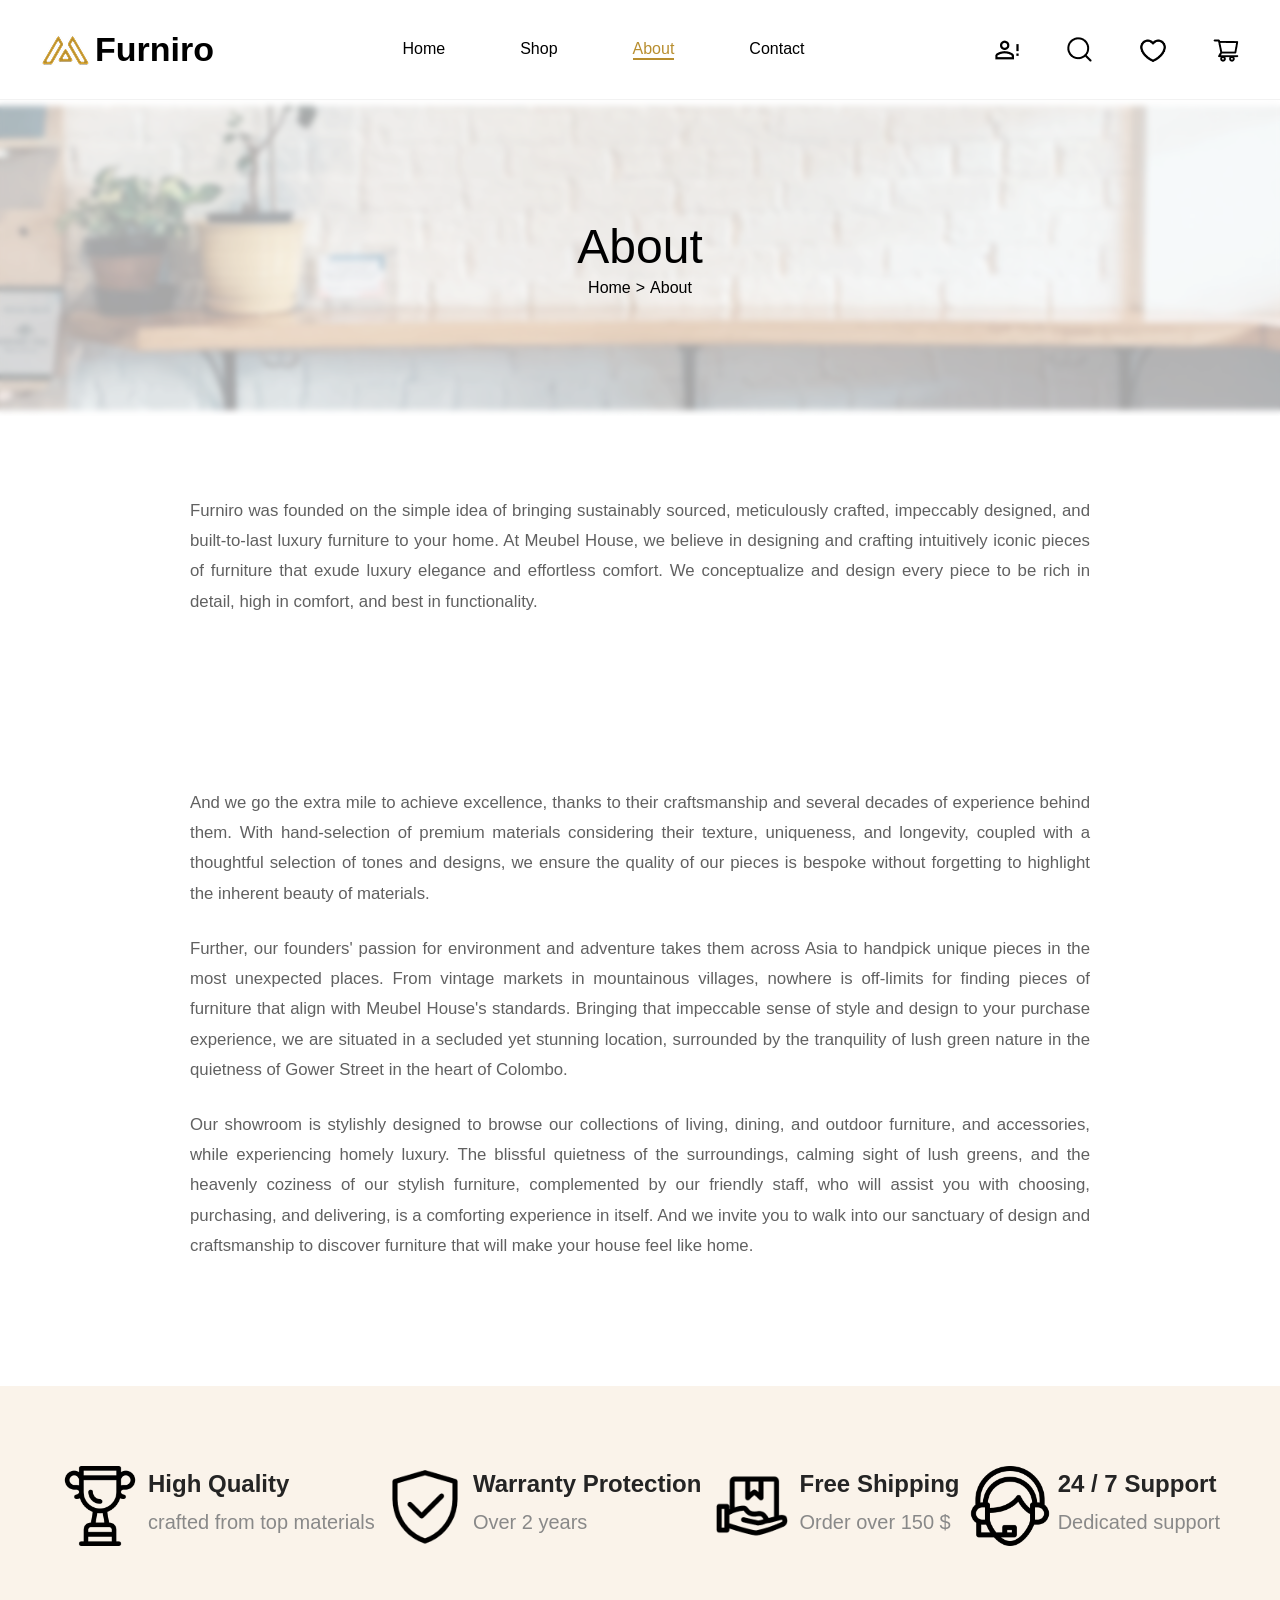
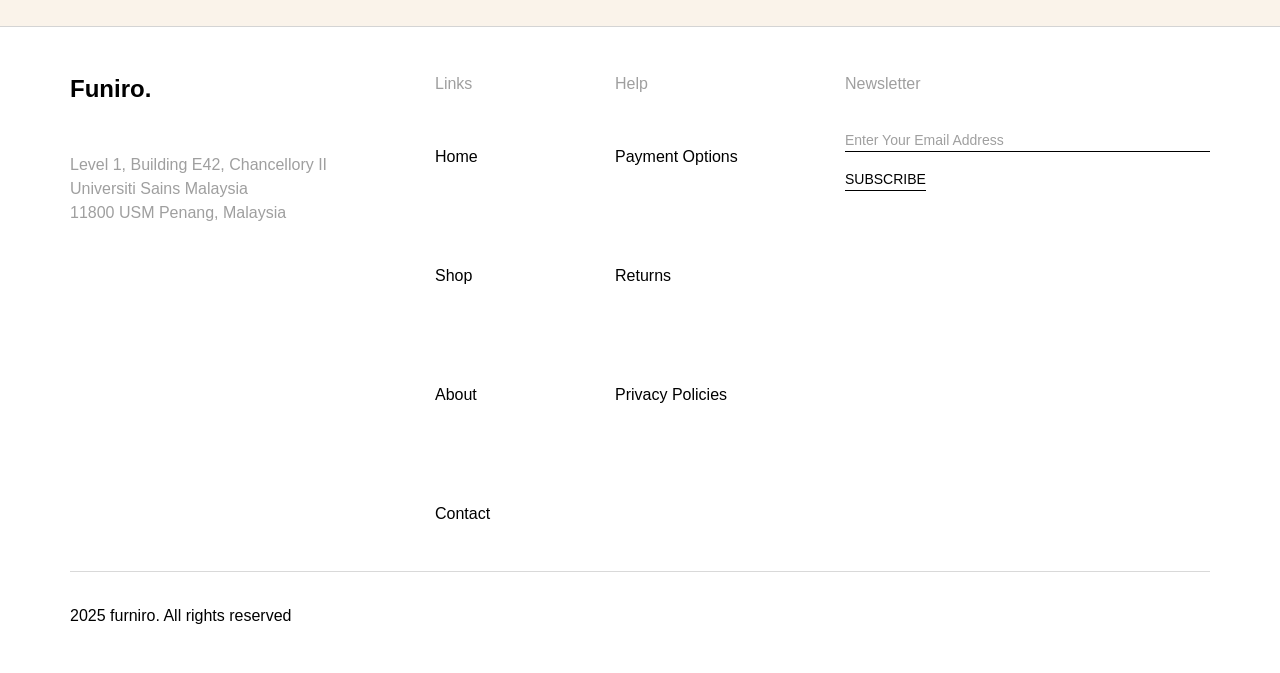
==== commit 097d8812: "Fix asset paths in HTML and CSS Normalize and correct relative asset paths so images and styles load" ====
--- a/about.html
+++ b/about.html
@@ -23,8 +23,8 @@
   <link rel="stylesheet" href="./css/components/banners/feature-banner.css">
 
   <!-- Contact page styles -->
-  <link rel="stylesheet" href="css/layout/about.css">
-  <link rel="stylesheet" href="css/pages/about/typewriter.css">
+  <link rel="stylesheet" href="./css/layout/about.css">
+  <link rel="stylesheet" href="./css/pages/about/typewriter.css">
 
   <link href="https://fonts.googleapis.com/css2?family=Poppins:wght@400;500;600;700&family=Montserrat:wght@700&display=swap"
           rel="stylesheet">
--- a/css/components/header/search.css
+++ b/css/components/header/search.css
@@ -41,7 +41,7 @@
 .search-icon-large {
     width: 24px;
     height: 24px;
-    background-image: url('/201-project/images/icons/search.png');
+    background-image: url('../../../images/icons/search.png');
     background-size: contain;
     background-repeat: no-repeat;
     background-position: center;
--- a/css/components/banners/page-banner.css
+++ b/css/components/banners/page-banner.css
@@ -3,7 +3,7 @@
 .banner {
     position: relative;
     height: 316px;
-    background-image: url('/201-project/images/shop_banner.png');
+    background-image: url('../../../images/shop_banner.png');
     background-size: cover;
     background-position: center;
     display: flex;
--- a/css/components/banners/feature-banner.css
+++ b/css/components/banners/feature-banner.css
@@ -33,10 +33,10 @@
 }
 
 /* Define icons via CSS */
-.icon-trophy { background-image: url('/201-project/images/icons/trophy.png'); }
-.icon-guarantee { background-image: url('/201-project/images/icons/guarantee.png'); }
-.icon-shipping { background-image: url('/201-project/images/icons/shipping.png'); }
-.icon-support { background-image: url('/201-project/images/icons/customer-support.png'); }
+.icon-trophy { background-image: url('../../../images/icons/trophy.png'); }
+.icon-guarantee { background-image: url('../../../images/icons/guarantee.png'); }
+.icon-shipping { background-image: url('../../../images/icons/shipping.png'); }
+.icon-support { background-image: url('../../../images/icons/customer-support.png'); }
 
 .feature-text {
     display: flex;
